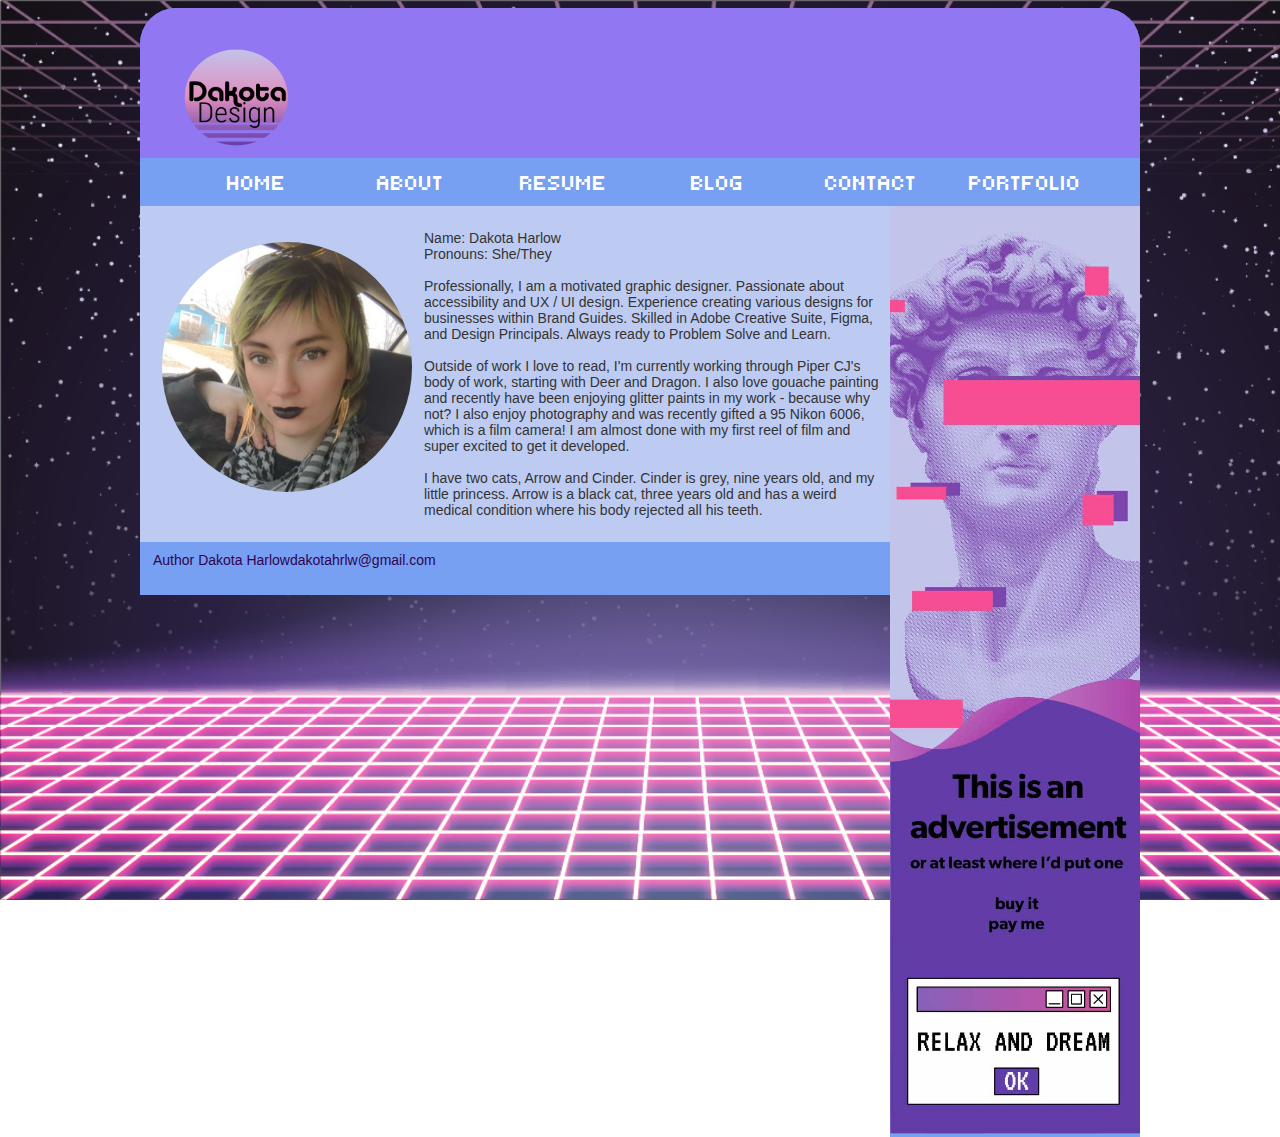
==== about me/about me.html @ d7a88bb4 "lang="en"" ====
<!DOCTYPE html>
<html lang="en">
<head>
<title>About me</title>
<link rel="preconnect" href="https://fonts.googleapis.com">
<link rel="preconnect" href="https://fonts.gstatic.com" crossorigin>
<link href="https://fonts.googleapis.com/css2?family=Roboto+Condensed:ital,wght@0,100..900;1,100..900&family=Tiny5&display=swap" rel="stylesheet">
<link rel="stylesheet" type="text/css" href="../layout-practice.css"  />
</head>
<body>
    <div id="wrapper">
        <div id="header">
            <img id="logo" src="../imgs/dakota-design-logo.png" alt="vaporwave-esque logo says 'Dakota Design'">
	
        </div>
        <div id="navigation">
              <ul>
		<li><a href="../index.html" target="_self">HOME</a></li>
        <li>ABOUT</li>
        <li><a href="../resume/resume.html" target="_self">RESUME</a></li>
        <li>BLOG</li>
        <li>CONTACT</li>
		<li>PORTFOLIO</li>
      		</ul>
        </div>
		
         <div id="rightcolumn">
            <img id="ad" src="../imgs/adplaceholder-20.jpg" alt="an ad mockup themed to match the Vaporwave aesthetic, it reads 'standard web size, Banner Template, this felt like where an add should go' followed by a non clickable button labeled 'click here'" />
				 
        </div>
		
        <div id="content">
			
           <p><img id="selfie" src="selfie.jpg" alt="brown and green haired femme smiles with black lipstick while sitting in a car, not driving">
			    Name: Dakota Harlow <br> Pronouns: She/They <br><br> Professionally, I am a motivated graphic designer. Passionate about accessibility and UX / UI design. Experience creating various designs for businesses within Brand Guides. Skilled in Adobe Creative Suite, Figma, and Design Principals. Always ready to Problem Solve and Learn. <br> <br>
			    Outside of work I love to read, I'm currently working through Piper CJ's body of work, starting with Deer and Dragon. I also love gouache painting and recently have been enjoying glitter paints in my work - because why not? I also enjoy photography and was recently gifted a 95 Nikon 6006, which is a film camera! I am almost done with my first reel of film and super excited to get it developed. <br> <br>
			    I have two cats, Arrow and Cinder. Cinder is grey, nine years old, and my little princess. Arrow is a black cat, three years old and has a weird medical condition where his body rejected all his teeth.
			</p>
		
       </div>
		
<footer>
  <p>Author Dakota Harlow <br>
  <a href="mailto:dakotahrlw@gmail.com">dakotahrlw@gmail.com</a></p>
</footer>
      
    </div>
</body>
</html>
---- layout-practice.css ----
body {
    font-family: Verdana, Arial, Helvetica, sans-serif;
    font-size: 13px;
    color:#333;
	background-image: url("imgs/bgimg.png");
	background-repeat: no-repeat;
	background-attachment: fixed;
	background-size: cover;}

p {padding: 10px;
	font-size: 14px;
	display: flex;
    align-items:top;
}

#wrapper {
    margin: 0 auto;
    width: 1000px;
	max-width: 1500px;
	border-top-left-radius: 36px;
	border-top-right-radius: 36px;
}


#header {
    float: left;
    height: 150px;
	width: 1000px;
    background: #9177F2;
	border-top-left-radius: 36px;
	border-top-right-radius: 36px;
}

h1 {
	font-size:36;
	margin: auto;
	width: 300px;
	text-align: center;
}

h2 {font-size: 24;
font-weight: bold;
padding-left: 72px; }

#navigation {
    float: left;
    height: 48px;
    width: 1000px;
    background-color: #77A0F2;	
}

#content {
    float: left;
    background: #BDCBF2;
    width: 750px;
}

#password {
	float: left;
	padding: 24px;
    background: #BDCBF2;
    width: 750px;
}

#rightcolumn {
    background: #77A0F2;
    width: 250px;
    float: right;
}

footer {
	text-align: center;
	padding: 3px;
	background-color: #77a0f2;
	color: #300350;
	border-top-left-radius: 36px;
	border-top-right-radius: 36px;
}

#ad {
	width:inherit;
}


#logo {
	width: 200px;
	height: 160px;
}

#selfie {
	width: 250px;
	height: 250px;
	margin: 12px;
	border-radius: 144px;
}

#resume {
	width: inherit;
}


#navigation ul li {
	list-style: none;
	float: left;
	margin-right: auto;
	margin-left: auto;
	margin-top: 0px;
	color: #FFFFFF;
	letter-spacing: 0px;
	margin-left: auto;
	text-align: center;
	width: 16%;
	transition: all 0.3s linear;
	font-family: "Tiny5", sans-serif;
	font-weight: 400;
	font-style: normal;
	font-size: 22px;
}

#navigation ul li:hover {
	color: #300350;
	cursor: pointer;}

a { color: inherit;
  text-decoration: inherit; 
	}
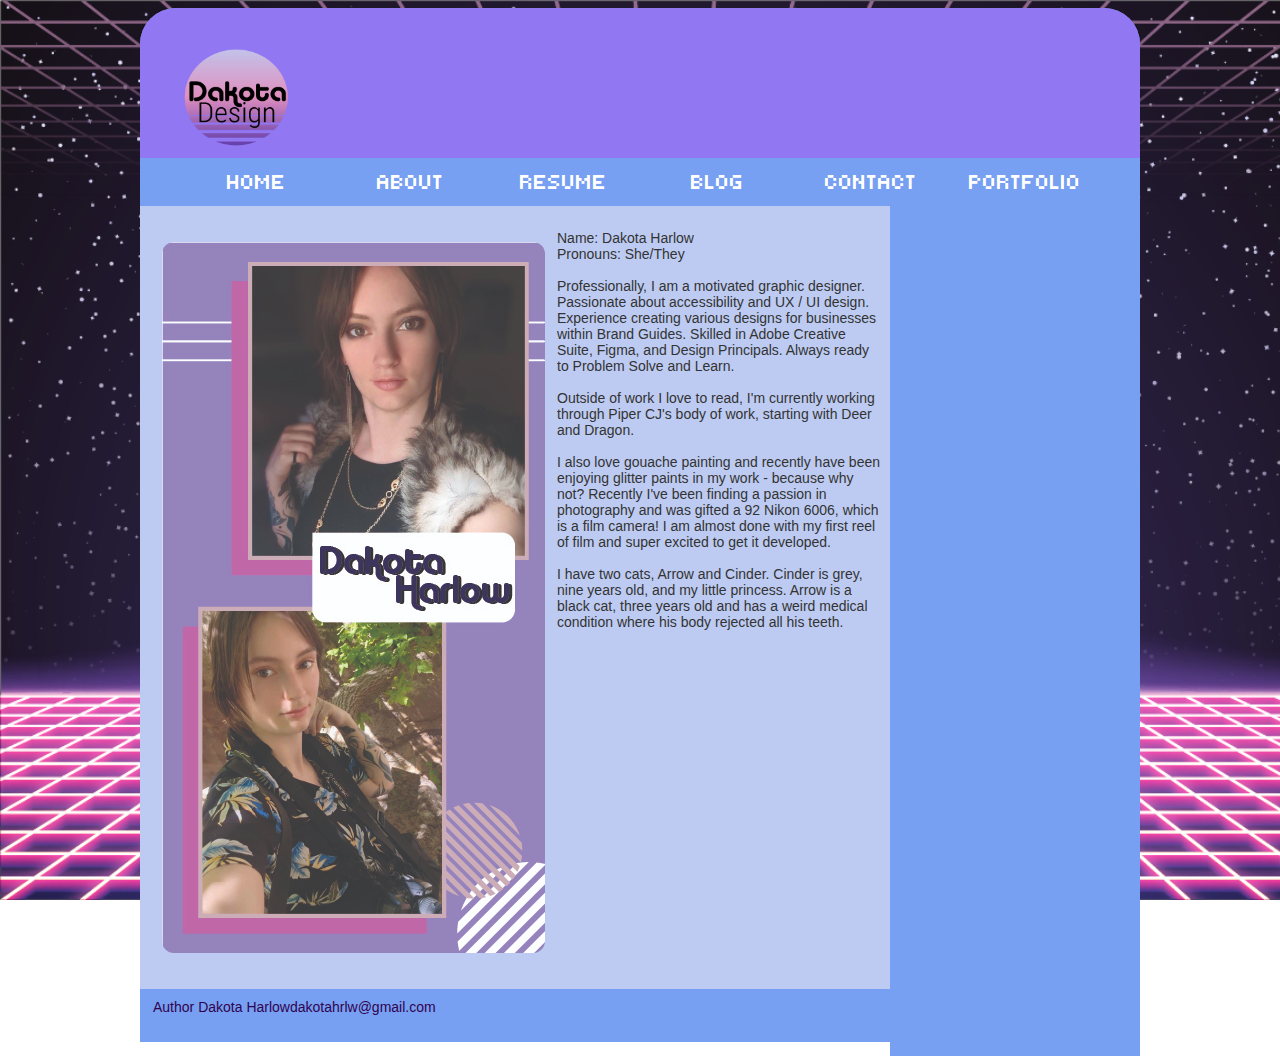
==== commit db449918: "imgs" ====
--- a/about me/about me.html
+++ b/about me/about me.html
@@ -18,22 +18,23 @@
 		<li><a href="../index.html" target="_self">HOME</a></li>
         <li>ABOUT</li>
         <li><a href="../resume/resume.html" target="_self">RESUME</a></li>
-        <li>BLOG</li>
-        <li>CONTACT</li>
-		<li>PORTFOLIO</li>
+        <li><a href="../blog/blog.html" target="_self">BLOG</a></li>
+        <li><a href="../contact/contact.html" target="_self">CONTACT</a></li>
+		<li><a href="../portfolio/portfolio.html" target="_self">PORTFOLIO</a></li>
       		</ul>
         </div>
 		
          <div id="rightcolumn">
-            <img id="ad" src="../imgs/adplaceholder-20.jpg" alt="an ad mockup themed to match the Vaporwave aesthetic, it reads 'standard web size, Banner Template, this felt like where an add should go' followed by a non clickable button labeled 'click here'" />
+          
 				 
         </div>
 		
         <div id="content">
 			
-           <p><img id="selfie" src="selfie.jpg" alt="brown and green haired femme smiles with black lipstick while sitting in a car, not driving">
+           <p><img id="selfie" src="../imgs/aboutmeselfie.jpg" alt="Two pictures of the same brown haired caucasian femme with decorativer tattoos on one arm">
 			    Name: Dakota Harlow <br> Pronouns: She/They <br><br> Professionally, I am a motivated graphic designer. Passionate about accessibility and UX / UI design. Experience creating various designs for businesses within Brand Guides. Skilled in Adobe Creative Suite, Figma, and Design Principals. Always ready to Problem Solve and Learn. <br> <br>
-			    Outside of work I love to read, I'm currently working through Piper CJ's body of work, starting with Deer and Dragon. I also love gouache painting and recently have been enjoying glitter paints in my work - because why not? I also enjoy photography and was recently gifted a 95 Nikon 6006, which is a film camera! I am almost done with my first reel of film and super excited to get it developed. <br> <br>
+			    Outside of work I love to read, I'm currently working through Piper CJ's body of work, starting with Deer and Dragon. <br> <br>
+			    I also love gouache painting and recently have been enjoying glitter paints in my work - because why not? Recently I've been finding a passion in photography and was  gifted a 92 Nikon 6006, which is a film camera! I am almost done with my first reel of film and super excited to get it developed. <br> <br>
 			    I have two cats, Arrow and Cinder. Cinder is grey, nine years old, and my little princess. Arrow is a black cat, three years old and has a weird medical condition where his body rejected all his teeth.
 			</p>
 		
--- a/layout-practice.css
+++ b/layout-practice.css
@@ -2,8 +2,8 @@
 
 
 body {
-    font-family: Verdana, Arial, Helvetica, sans-serif;
-    font-size: 13px;
+    font-size: 12px;
+	font-family: Gotham, "Helvetica Neue", Helvetica, Arial, "sans-serif";
     color:#333;
 	background-image: url("imgs/bgimg.png");
 	background-repeat: no-repeat;
@@ -36,14 +36,17 @@
 
 h1 {
 	font-size:36;
+	font-family: Gotham, "Helvetica Neue", Helvetica, Arial, "sans-serif";
 	margin: auto;
 	width: 300px;
 	text-align: center;
 }
 
-h2 {font-size: 24;
-font-weight: bold;
-padding-left: 72px; }
+h2 {
+	font-size: 24;
+	font-family: Gotham, "Helvetica Neue", Helvetica, Arial, "sans-serif";
+	font-weight: bold;
+	padding-left: 72px; }
 
 #navigation {
     float: left;
@@ -56,18 +59,13 @@
     float: left;
     background: #BDCBF2;
     width: 750px;
-}
-
-#password {
-	float: left;
-	padding: 24px;
-    background: #BDCBF2;
-    width: 750px;
+	
 }
 
 #rightcolumn {
     background: #77A0F2;
     width: 250px;
+	height: 850px;
     float: right;
 }
 
@@ -81,7 +79,8 @@
 }
 
 #ad {
-	width:inherit;
+	width:auto;
+	max-width: 225px;
 }
 
 
@@ -91,10 +90,10 @@
 }
 
 #selfie {
-	width: 250px;
-	height: 250px;
+	width: 100%;
+	height: 100%;
 	margin: 12px;
-	border-radius: 144px;
+	border-radius: 12px;
 }
 
 #resume {
@@ -110,7 +109,6 @@
 	margin-top: 0px;
 	color: #FFFFFF;
 	letter-spacing: 0px;
-	margin-left: auto;
 	text-align: center;
 	width: 16%;
 	transition: all 0.3s linear;
@@ -128,3 +126,82 @@
   text-decoration: inherit; 
 	}
 
+#container {
+	max-width:500px;
+	width:100%;
+	margin:0 auto;
+	position:relative;}
+
+
+form {
+	max-width:300px;
+	margin:50px auto;
+}
+
+.feedback-input {
+  color:black;
+  font-weight:500;
+  font-size: 16px;
+  font-family:Gotham, "Helvetica Neue", Helvetica, Arial, "sans-serif";
+  border-radius: 8px;
+  line-height: 22px;
+  background-color: #E2E8FB;
+  border:2px solid #77A0F2;
+  transition: all 0.3s;
+  padding: 8px;
+  margin-bottom: 8px;
+  width:100%;
+  box-sizing: border-box;
+  outline:0;
+}
+
+.feedback-input:focus {
+	border:2px solid #77A0F2;
+	background-color: #F1F1F1;
+}
+
+textarea {
+  height: 150px;
+  line-height: 150%;
+  resize:vertical;
+  font-family:Gotham, "Helvetica Neue", Helvetica, Arial, "sans-serif";
+}
+
+[type="submit"] {
+  width: 100%;
+  background:#9177F2;
+  border-radius:8px;
+  border:0;
+  cursor:pointer;
+  color:white;
+  font-family: "Tiny5", sans-serif;
+  font-size:24px;
+  padding-top:12px;
+  padding-bottom:12px;
+  transition: all 0.3s;
+  margin-top:-4px;
+  font-weight:700;
+}
+[type="submit"]:hover { background:#F52E97; }
+
+table.Contact {
+  width: 75%;
+  margin: auto;
+  background-color: #BDCBF2;
+  border-collapse: collapse;
+  border-width: 4px;
+  border-color: #9177F2;
+  border-style: solid;
+  color: #000000;
+}
+
+table.Contact td, table.Contact th {
+  border-width: 2px;
+  border-color: #9177F2;
+  border-style: solid;
+  padding: 12px;
+}
+
+table.Contact thead {
+  background-color: #F277DF;
+}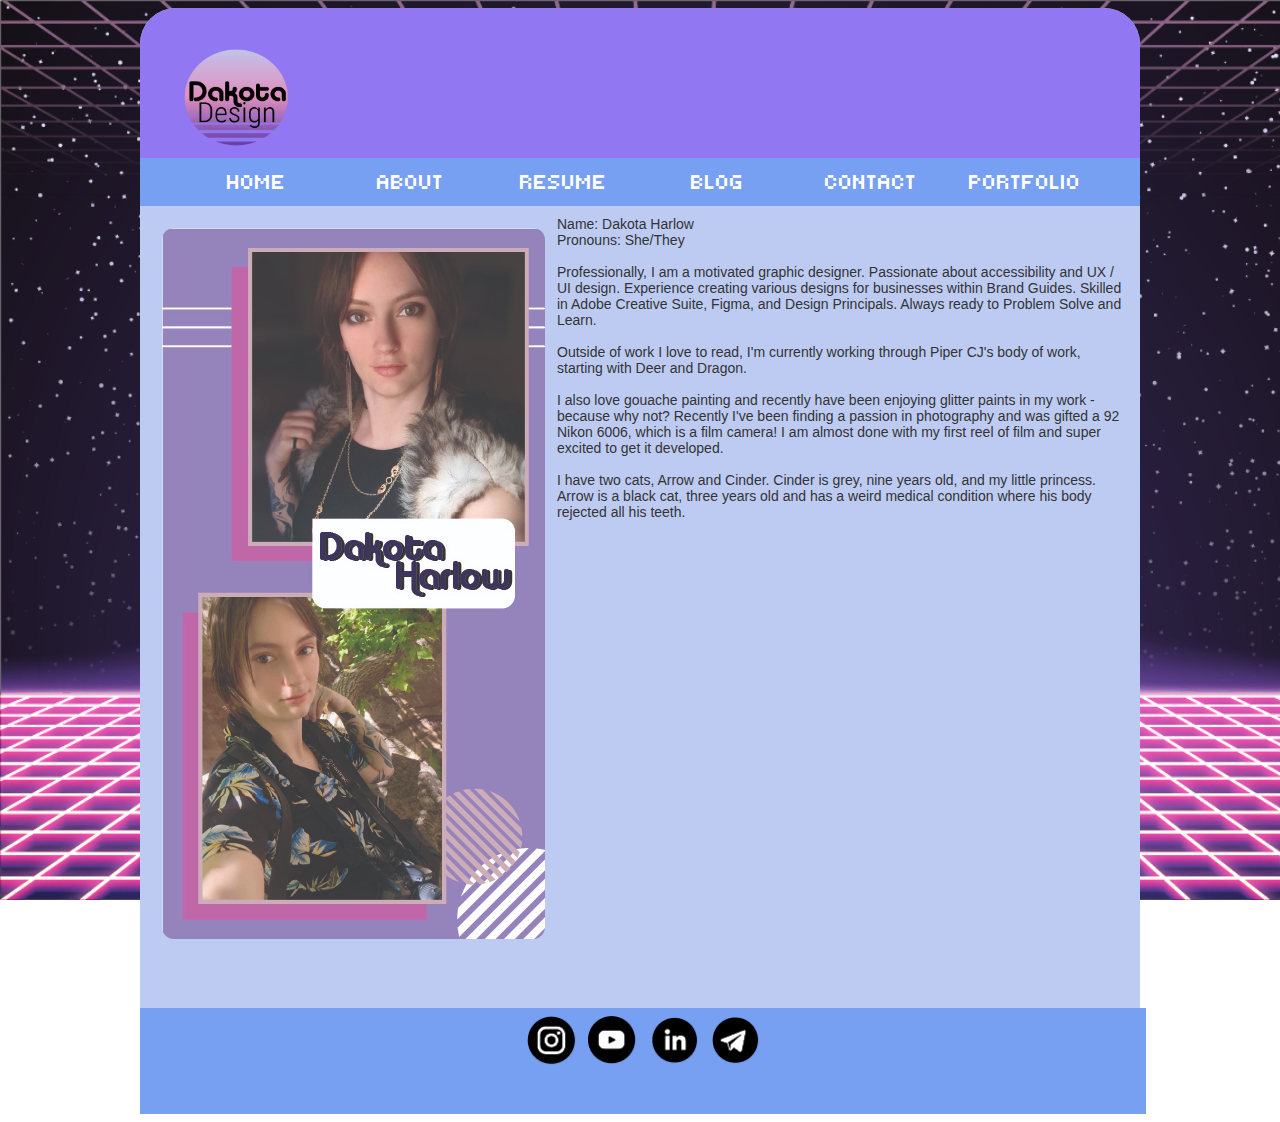
==== commit 74555945: "socialmedia" ====
--- a/about me/about me.html
+++ b/about me/about me.html
@@ -24,12 +24,7 @@
       		</ul>
         </div>
 		
-         <div id="rightcolumn">
-          
-				 
-        </div>
-		
-        <div id="content">
+        <div id="contentfull">
 			
            <p><img id="selfie" src="../imgs/aboutmeselfie.jpg" alt="Two pictures of the same brown haired caucasian femme with decorativer tattoos on one arm">
 			    Name: Dakota Harlow <br> Pronouns: She/They <br><br> Professionally, I am a motivated graphic designer. Passionate about accessibility and UX / UI design. Experience creating various designs for businesses within Brand Guides. Skilled in Adobe Creative Suite, Figma, and Design Principals. Always ready to Problem Solve and Learn. <br> <br>
@@ -38,11 +33,13 @@
 			    I have two cats, Arrow and Cinder. Cinder is grey, nine years old, and my little princess. Arrow is a black cat, three years old and has a weird medical condition where his body rejected all his teeth.
 			</p>
 		
-       </div>
+		</div>
 		
 <footer>
-  <p>Author Dakota Harlow <br>
-  <a href="mailto:dakotahrlw@gmail.com">dakotahrlw@gmail.com</a></p>
+	  <a href="https://www.instagram.com/theastrogoat/"><img class="socials" src="../imgs/instagram.png" alt="instagram logo, click to go to theastrogoat instagram" onClick="" ></a>
+	  <a href="https://youtu.be/F7rD3ZiOLng"><img class="socials" src="../imgs/youtube.png" alt="youtube logo, click to go to a short reel"></a>
+	  <a href="https://www.linkedin.com/in/dakota-harlow-b39184142/"><img class="socials" src="../imgs/linkedin.png" alt="linkedin logo, click to go to dakota harlow's linkedin"></a>
+	  <a href="mailto:dakotahrlw@gmail.com"><img class="socials" src="../imgs/email.png" alt="email to dakota" ></a>
 </footer>
       
     </div>
--- a/layout-practice.css
+++ b/layout-practice.css
@@ -19,7 +19,7 @@
 #wrapper {
     margin: 0 auto;
     width: 1000px;
-	max-width: 1500px;
+	height: 100%;
 	border-top-left-radius: 36px;
 	border-top-right-radius: 36px;
 }
@@ -28,7 +28,7 @@
 #header {
     float: left;
     height: 150px;
-	width: 1000px;
+	width: 100%;
     background: #9177F2;
 	border-top-left-radius: 36px;
 	border-top-right-radius: 36px;
@@ -56,17 +56,29 @@
 }
 
 #content {
-    float: left;
     background: #BDCBF2;
-    width: 750px;
-	
+    width: 100%;
+	max-width: 750px;
+	height: auto;
+	min-height: 1000px;
+	border-top-left-radius: 36px;
+	border-top-right-radius: 36px;
+}
+
+#contentfull {
+    background: #BDCBF2;
+    width: 100%;
+	height: auto;
+	min-height: 1000px;
+	border-top-left-radius: 36px;
+	border-top-right-radius: 36px;
 }
 
 #rightcolumn {
-    background: #77A0F2;
     width: 250px;
-	height: 850px;
+	height: 100%;
     float: right;
+	text-align: right;
 }
 
 footer {
@@ -74,13 +86,24 @@
 	padding: 3px;
 	background-color: #77a0f2;
 	color: #300350;
-	border-top-left-radius: 36px;
-	border-top-right-radius: 36px;
-}
-
-#ad {
-	width:auto;
-	max-width: 225px;
+	left: 0;
+    bottom: 0;
+    height: 100px;
+    width: 100%;
+    overflow: hidden;
+}
+
+.socials {
+	width: auto;
+    height: 50px;
+    max-height: 50px;
+	padding: 4px;
+}
+
+.ad {
+	width:100%;
+	max-width: 250px;
+	height: auto;
 }
 
 
@@ -91,7 +114,7 @@
 
 #selfie {
 	width: 100%;
-	height: 100%;
+	height: auto;
 	margin: 12px;
 	border-radius: 12px;
 }
@@ -185,7 +208,7 @@
 [type="submit"]:hover { background:#F52E97; }
 
 table.Contact {
-  width: 75%;
+  width: 50%;
   margin: auto;
   background-color: #BDCBF2;
   border-collapse: collapse;
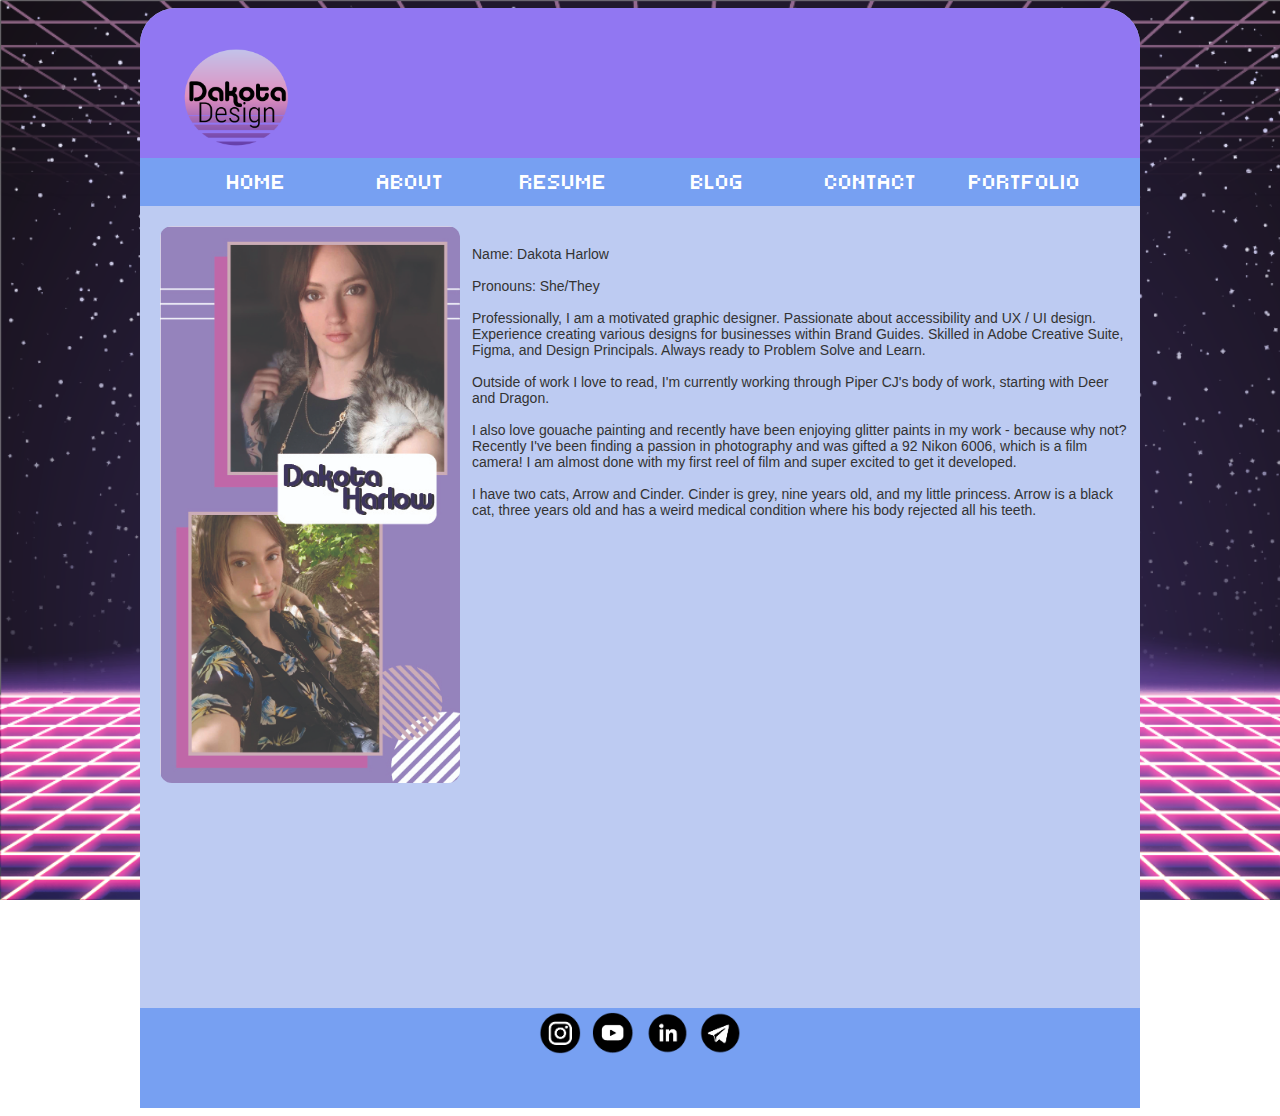
==== commit c0ee229d: "updates" ====
--- a/about me/about me.html
+++ b/about me/about me.html
@@ -26,8 +26,10 @@
 		
         <div id="contentfull">
 			
-           <p><img id="selfie" src="../imgs/aboutmeselfie.jpg" alt="Two pictures of the same brown haired caucasian femme with decorativer tattoos on one arm">
-			    Name: Dakota Harlow <br> Pronouns: She/They <br><br> Professionally, I am a motivated graphic designer. Passionate about accessibility and UX / UI design. Experience creating various designs for businesses within Brand Guides. Skilled in Adobe Creative Suite, Figma, and Design Principals. Always ready to Problem Solve and Learn. <br> <br>
+           <p> <img id="selfie" src="../imgs/aboutmeselfie.jpg" alt="Two pictures of the same brown haired caucasian femme with decorativer tattoos on one arm">
+			   <br><br>Name: Dakota Harlow
+			   <br><br>Pronouns: She/They
+			   <br><br> Professionally, I am a motivated graphic designer. Passionate about accessibility and UX / UI design. Experience creating various designs for businesses within Brand Guides. Skilled in Adobe Creative Suite, Figma, and Design Principals. Always ready to Problem Solve and Learn. <br> <br>
 			    Outside of work I love to read, I'm currently working through Piper CJ's body of work, starting with Deer and Dragon. <br> <br>
 			    I also love gouache painting and recently have been enjoying glitter paints in my work - because why not? Recently I've been finding a passion in photography and was  gifted a 92 Nikon 6006, which is a film camera! I am almost done with my first reel of film and super excited to get it developed. <br> <br>
 			    I have two cats, Arrow and Cinder. Cinder is grey, nine years old, and my little princess. Arrow is a black cat, three years old and has a weird medical condition where his body rejected all his teeth.
--- a/layout-practice.css
+++ b/layout-practice.css
@@ -10,10 +10,14 @@
 	background-attachment: fixed;
 	background-size: cover;}
 
-p {padding: 10px;
+p {padding: 8px;
 	font-size: 14px;
 	display: flex;
     align-items:top;
+}
+
+li {
+	font-size: 14px;
 }
 
 #wrapper {
@@ -36,17 +40,16 @@
 
 h1 {
 	font-size:36;
-	font-family: Gotham, "Helvetica Neue", Helvetica, Arial, "sans-serif";
+	font-family: "Tiny5", sans-serif;
 	margin: auto;
-	width: 300px;
-	text-align: center;
+	padding-left: 72px;
 }
 
 h2 {
 	font-size: 24;
 	font-family: Gotham, "Helvetica Neue", Helvetica, Arial, "sans-serif";
 	font-weight: bold;
-	padding-left: 72px; }
+}
 
 #navigation {
     float: left;
@@ -75,15 +78,16 @@
 }
 
 #rightcolumn {
+	background-color: #77a0f2;
     width: 250px;
 	height: 100%;
+	min-height: 800px;
     float: right;
 	text-align: right;
 }
 
 footer {
 	text-align: center;
-	padding: 3px;
 	background-color: #77a0f2;
 	color: #300350;
 	left: 0;
@@ -106,6 +110,22 @@
 	height: auto;
 }
 
+#portfolio {
+    background-color: #BDCBF2; 
+    padding: 15px;
+    border-radius: 0.5%;
+    text-align: center;
+    margin-bottom: 10px;
+}
+
+.project {
+    width: 300px;
+    height: auto;
+    border: 1px solid #ccc;
+    margin: 10px;
+    display: inline-block;
+    line-height: 200px;
+}
 
 #logo {
 	width: 200px;
@@ -114,6 +134,7 @@
 
 #selfie {
 	width: 100%;
+	max-width: 300px;
 	height: auto;
 	margin: 12px;
 	border-radius: 12px;
@@ -227,4 +248,49 @@
 
 table.Contact thead {
   background-color: #F277DF;
-}+}
+
+
+* {
+  box-sizing: border-box;
+}
+
+
+.header {
+  padding: 30px;
+  font-size: 36px;
+  font-family: "Tiny5", sans-serif;
+  text-align: center;
+  background: #BDCBF2;
+  border-top-left-radius: 36px;
+  border-top-right-radius: 36px;
+}
+
+.posts {   
+  float: left;
+  width: 100%;
+}
+
+.fakeimg {
+  background-color: #77A0F2;
+  width: 100%;
+  padding: 20px;
+}
+
+.card {
+   background-color: #BDCBF2;
+   padding: 20px;
+   margin-top: 20px;
+}
+
+.row:after {
+  content: "";
+  display: table;
+  clear: both;
+}
+
+@media screen and (max-width: 800px) {
+  .leftcolumn, .rightcolumn {   
+    width: 100%;
+    padding: 0;
+	}}